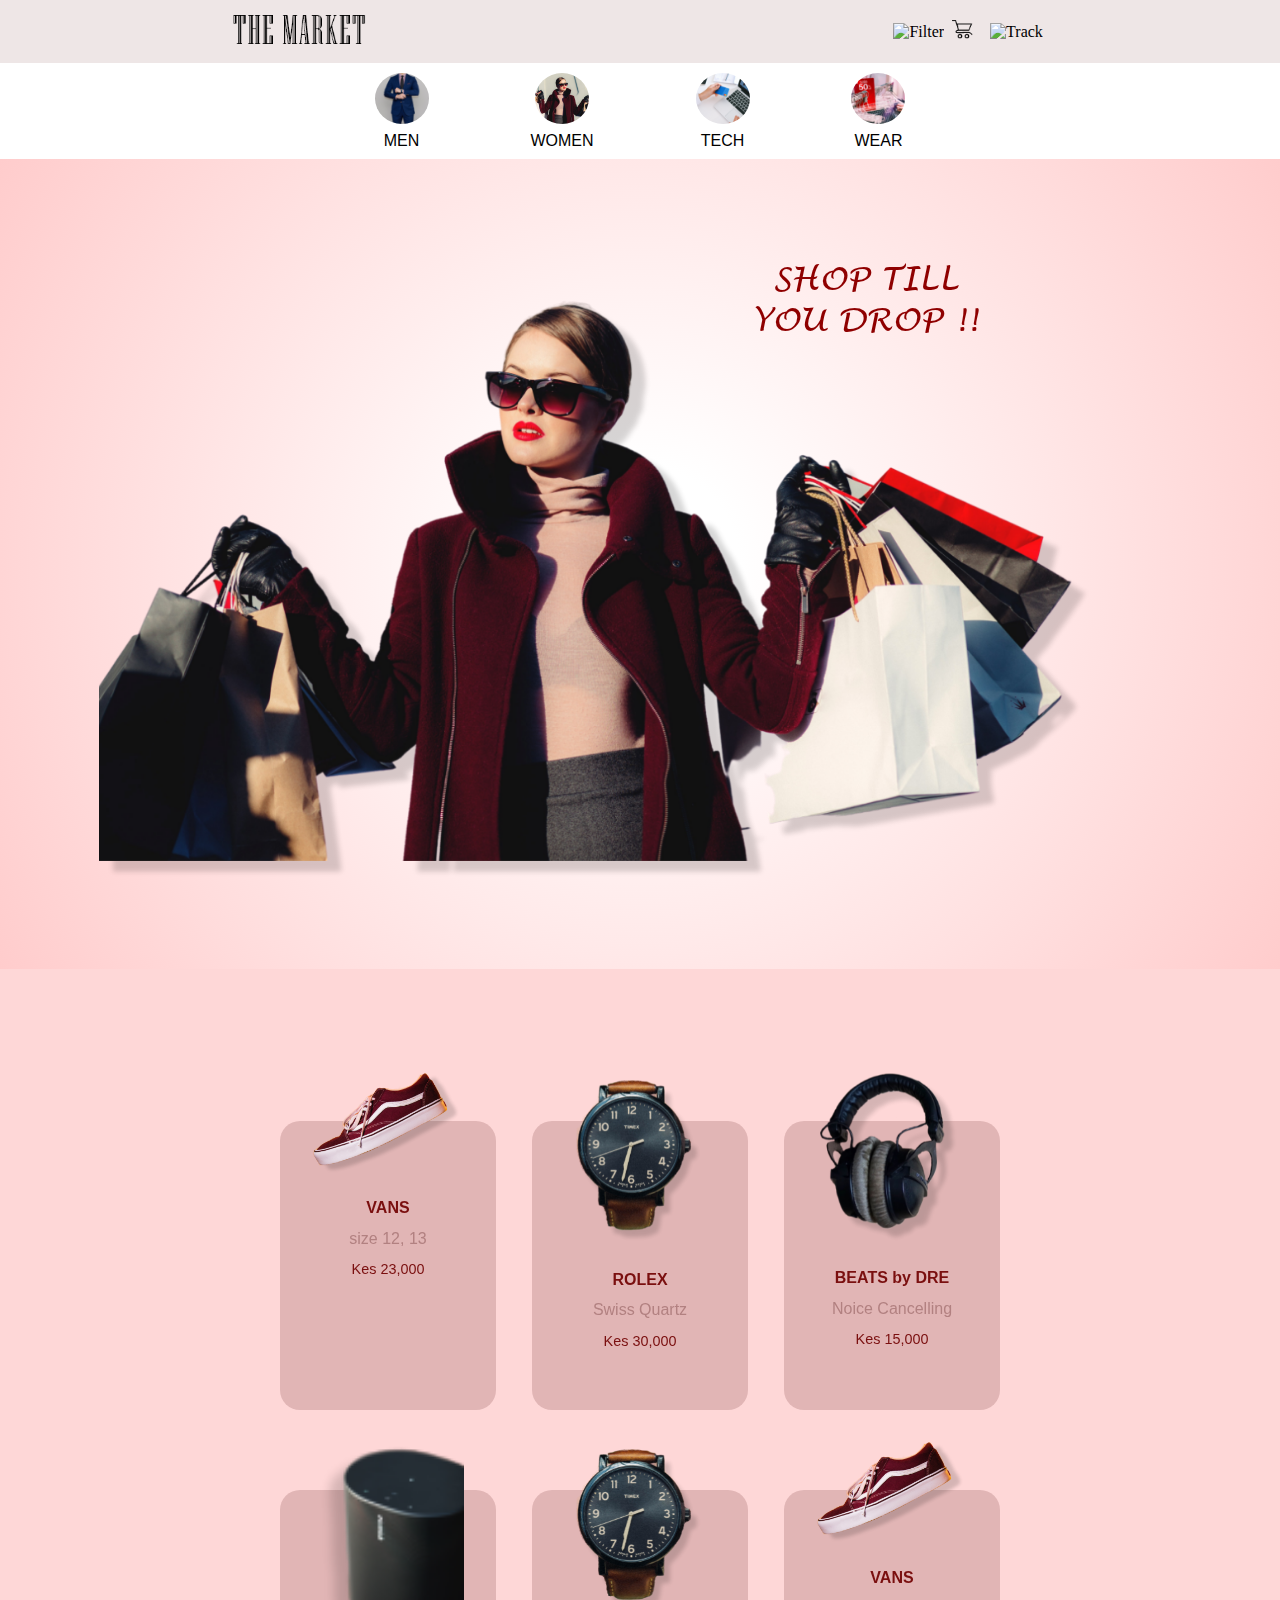
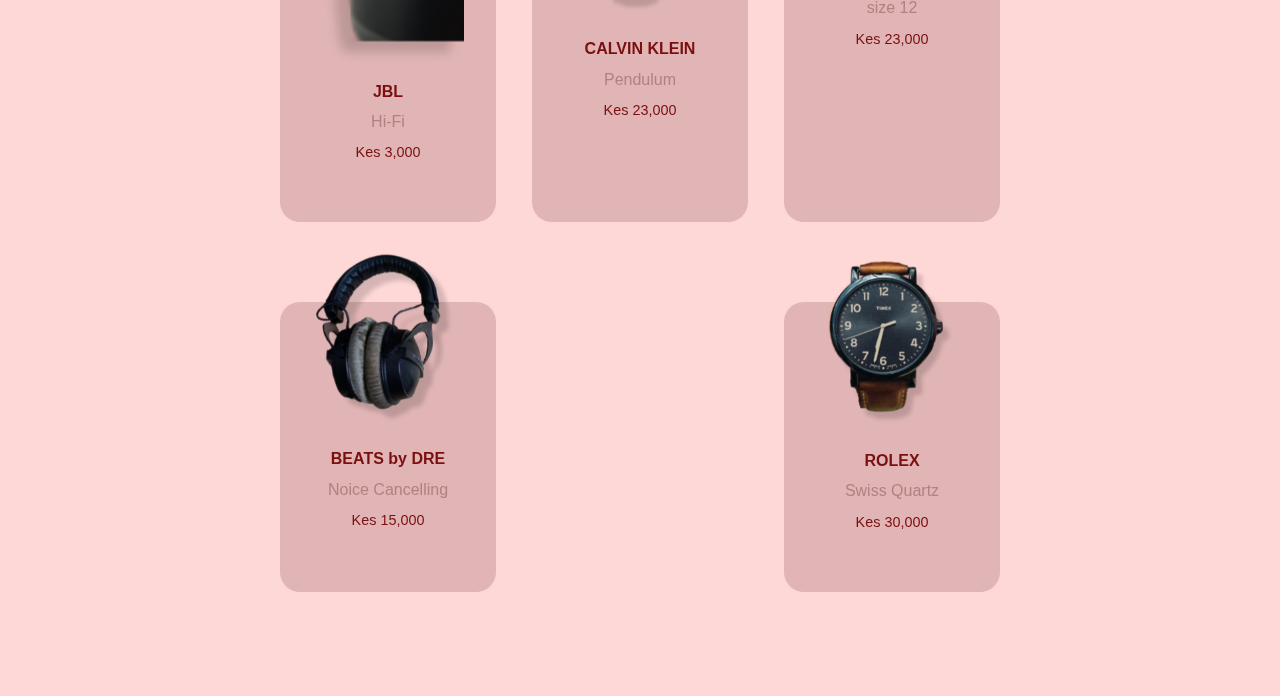
==== index.html @ c1c4b835 "first commit" ====
<!DOCTYPE html>
<html lang="en">
<head>
    <meta charset="UTF-8">
    <meta name="viewport" content="width=device-width, initial-scale=1.0">
    <link rel="stylesheet" href="static/css/styleM.css">

    <title>The Market - home</title>
</head>
<body>
    
    <div class="header">
        <div class="top-nav" id="top">
            <div class="logo">
                <img src="static/imgs/logo.png" alt="logo">
                <!-- <h3> THE MARKET</h3> -->
            </div>
            <div class="nav">
                <ul>
                    <li><a href="#filter"><img src="static/imgs/filter.png" alt="Filter"></a></li>
                    <li><a href="cart.html"><img src="static/imgs/cart.png" alt="cart"></a></li>
                    <li><a href="login.html"><img src="static/imgs/track.png" alt="Track"></a></li>
                </ul>
            </div>
        </div>
        <div class="stories">
            <div>
                <a href="#men"><img src="static/imgs/Men.png" alt="Men Tag">MEN</a>
            </div>
            <div>
                <a href="#women"><img src="static/imgs/women.png" alt="women Tag">WOMEN</a>
            </div>
            <div>
                <a href="#tech"><img src="static/imgs/Tech.png" alt="Tech Tag">TECH</a>
            </div>
            <div>
                <a href="#Wear"><img src="static/imgs/wear.png" alt="wear Tag">WEAR</a>
            </div>
        </div>
    </div>

    <div class="main-container" id="main-container">

        <div class="landing">
            <div class="slideshow-container">

                <div class="mySlides fade slide4">
                    <div>
                        <img src="static/imgs/woman-slider.png">
                    </div>
                    <div class="text">SHOP TILL <br> YOU DROP !!</div>
                </div>

                <div class="mySlides fade slide2">
                    <div>
                        <img src="static/imgs/man-slider.png">
                    </div>
                    <div class="text">SHOP for Style <br> in Style</div>
                </div>
                                
                <div class="mySlides fade slide3">
                    <div>
                        <img src="static/imgs/couch-slider.png">
                    </div>
                    <div class="text">We got you, <br> <br> No Hustle <br> shop at your <br> comfort</div>
                </div>

                <div class="mySlides fade slide1">
                    <div>
                        <img src="static/imgs/delivery-slider.png">
                    </div>
                    <div class="text">Discounts & <br> Deliveries <br> Countrywide</div>
                </div>


            </div>

            <div style="text-align:center">
                <span class="dot"></span> 
                <span class="dot"></span>
                <span class="dot"></span>
                <span class="dot"></span> 
            </div>
        </div>
        
        
        <div class="torso">
            <div class="product-card">
                <a href="product.html">
                    <div class="image">
                        <img src="static/imgs/shoe2.png" alt="shoe">
                    </div>
                    <div class="details">
                        <ul>
                            <li class="brand">VANS</li>
                            <li class="topSpec">size 12, 13</li>
                            <li class="price">Kes 23,000</li>
                        </ul>
                    </div>
                </a>
            </div>

            <div class="product-card">
                <a href="product.html">
                    <div class="image">
                        <img src="static/imgs/watch-small.png" alt="watch">
                    </div>
                    <div class="details">
                        <ul>
                            <li class="brand">ROLEX</li>
                            <li class="topSpec">Swiss Quartz</li>
                            <li class="price">Kes 30,000</li>
                        </ul>
                    </div>
                </a>
            </div>

            <div class="product-card">
                <a href="product.html">
                    <div class="image">
                        <img src="static/imgs/headphones.png" alt="headphones">
                    </div>
                    <div class="details">
                        <ul>
                            <li class="brand">BEATS by DRE</li>
                            <li class="topSpec">Noice Cancelling</li>
                            <li class="price">Kes 15,000</li>
                        </ul>
                    </div>
                </a>
            </div>

            <div class="product-card">
                <a href="product.html">
                    <div class="image">
                        <img src="static/imgs/speaker.png" alt="speaker- bluetooth">
                    </div>
                    <div class="details">
                        <ul>
                            <li class="brand">JBL</li>
                            <li class="topSpec">Hi-Fi</li>
                            <li class="price">Kes 3,000</li>
                        </ul>
                    </div>
                </a>
            </div>

            <div class="product-card">
                <a href="product.html">
                    <div class="image">
                        <img src="static/imgs/watch-small.png" alt="C&K watch">
                    </div>
                    <div class="details">
                        <ul>
                            <li class="brand">CALVIN KLEIN</li>
                            <li class="topSpec">Pendulum</li>
                            <li class="price">Kes 23,000</li>
                        </ul>
                    </div>
                </a>
            </div>

            <div class="product-card">
                <a href="product.html">
                    <div class="image">
                        <img src="static/imgs/shoe2.png" alt="shoe">
                    </div>
                    <div class="details">
                        <ul>
                            <li class="brand">VANS</li>
                            <li class="topSpec">size 12</li>
                            <li class="price">Kes 23,000</li>
                        </ul>
                    </div>
                </a>
            </div>

            <div class="product-card">
                <a href="product.html">
                    <div class="image">
                        <img src="static/imgs/headphones.png" alt="headphones">
                    </div>
                    <div class="details">
                        <ul>
                            <li class="brand">BEATS by DRE</li>
                            <li class="topSpec">Noice Cancelling</li>
                            <li class="price">Kes 15,000</li>
                        </ul>
                    </div>
                </a>
            </div>

            <div class="product-card">
                <a href="product.html">
                    <div class="image">
                        <img src="static/imgs/watch-small.png" alt="watch">
                    </div>
                    <div class="details">
                        <ul>
                            <li class="brand">ROLEX</li>
                            <li class="topSpec">Swiss Quartz</li>
                            <li class="price">Kes 30,000</li>
                        </ul>
                    </div>
                </a>
            </div>

        </div>

    </div>



    <script src="static/js/main.js"></script>
</body>
</html>

<!-- 
JS FOR CAMOFLAGE
-->
---- static/css/styleM.css ----
/* Fundamentals */

*, body{
    margin: 0;
    padding: 0;
    box-sizing: border-box;
}

li{
    list-style-type: none;
}

a{
    text-decoration: none;
    color: inherit;
}

img{
    /* overflow: hidden; */
}

@font-face{
    font-family: "NiagraE";
    src: url(fonts/NIAGENG.TTF);
}
@font-face{
    font-family: "LucidaH";
    src: url(fonts/LHANDW.TTF);
}

.hide-mobile{
    display: none;
}

@media (min-width:1000px){
    .hide-mobile{
        display: initial;
    }
    .hide-desktop{
        display: none;
    }
}

.main-container{
    background-color: #FED7D7;
}

/*?????????????????? HEADER */
.top-nav{
    /* padding: 1em auto; */
    display: flex;
    justify-content: space-around;
    align-items: center;
    background-color: #EEE6E6;
    color: #000000;
    height: 7vh;
    position: sticky;
    top: 0;
}

.logo{
    font-family: NaigraE;
}

.logo img{
    width: 50%;
}

.nav ul{
    display: flex;
    justify-content: space-between;
}

.nav ul li{
    margin: auto .25em;
    padding: auto .25em;
}

.nav ul li a img{
    width: 70%;
}

.stories{
    padding: .6em ;
    background-color: #FFFFFF;
    display: flex;
    justify-content: space-evenly;
}

.stories div a{
    display: flex;
    flex-direction: column;
    align-items: center;
    color: #000000;
    font-family: sans-serif;
}

.stories div a img{
    margin-bottom: .5em;
}


@media (min-width:754px){
    .logo img{
        width: 70%;
    }
    .stories{
        max-width: 754px;
        margin: auto;
    }
}

/* /////////////////////FADESLIDER */


.main-container{
    /* height: 200vh; */
    /* padding: 1em; */
    font-family: sans-serif;
    text-align: center;
    overflow: hidden;
}

.slide1{
    background: radial-gradient(circle, rgba(255,255,255,1) 13%, rgb(255, 204, 204) 100%);
}


.slide2{
    background: radial-gradient(circle, rgba(255,255,255,.5) 13%, rgb(0, 0, 0) 100%);
    color: #fff;

}

.slide2 .text{
    color: #fff;
}

.slide3{
    background: radial-gradient(circle, rgba(255,255,255,1) 13%,#fbc1a0 100%);

}
.slide4{
    background: radial-gradient(circle, rgba(255,255,255,1) 13%, rgb(255, 204, 204) 100%);
}

.fade img{
    height: 60vh;
}

.fade{
    height: 90vh;
}

.text{
    font-family: LucidaH;
    color: #8F0000;
    font-size: 1.5em;
}


@media (min-width:754px){
    .slide1, .slide2, .slide3, .slide4{
        position: relative;
    }
    .fade img{
        height: 80vh;
        /* border: 2px solid red; */
    }
    .slide1 .text{
        position: absolute;
        top: 200px;
        right: 80px;
    }
    .slide1 img{
        height: 70vh;
        position: absolute;
        /* top: 300px; */
        right: 400px;
    }

    .slide3 .text{
        position: absolute;
        top: 150px;
        left: 100px;
        font-size: 2em;
    }
    .slide3 img{
        height: 60vh;
        position: absolute;
        top: 70px;
        right: -80px;
        /* overflow: hidden; */
    }
    .slide3{
        overflow: hidden;
    }

    .slide2 .text{
        position: absolute;
        right: 50px;
        top: 100px;
        font-size: 2em;
    }

    .slide4 .text{
        position: absolute;
        top: 150px;
        left: 50px;
    }

}


@media (min-width:1000px){
    .fade{
        position: relative;
        /* text-align:left; */
    }
    .fade .text{
        position: absolute;
        top: 300px;
        right: 400px;
    }
    
    .slide3 .text{
        position: absolute;
        top: 150px;
        left: 100px;
        font-size: 2.5em;
    }
    .slide3 img{
        height: 70vh;
        position: absolute;
        /* top: 70px; */
        right: 70px;
    }

    .slide2 .text{
        font-size: 2em;
        right: 40px;
    }

    .slide4 .text{
        position: absolute;
        top: 100px;
        right: -400px;
        font-size: 2em;
    }
    .slide1 .text{
        position: absolute;
        top: 200px;
        right: 200px;
        font-size:2.5em ;
    }
    .slide1 img{
        height: 80vh;
        position: absolute;
        left: 150px;
    }
}

@media (min-width:1250px){
    .slide2 .text{
        right: 80px;
    }
}

@media (min-width:1400px){
    .slide2 .text{
        right: 140px;
    }

    .slide4 .text{
        position: absolute;
        top: 200px;
        right: -400px;
        font-size: 2.5em;
    }
    .slide1 .text{
        position: absolute;
        top: 250px;
        right: 350px;
        font-size:2.5em ;
    }
    .slide1 img{
        height: 80vh;
        position: absolute;
        left: 350px;
    }

}

@media (min-width:1600px){
    .slide1 .text{
        position: absolute;
        top: 250px;
        right: 450px;
        font-size:2.5em ;
    }
    .slide1 img{
        height: 80vh;
        position: absolute;
        left: 450px;
    }
}

/*PRODUCT CARD AND ALL CONTENTS THEREOF*/

.torso{
    margin-top: 4em;
    padding: 1.5em;
    display: flex;
    flex-wrap: wrap;
    justify-content: space-between;
}


.product-card{
    /* padding-top: 50px; */
    background-color: #E1B5B5;
    color: #7A0F0F;
    /* height: 30vh; */
    width:45%;
    border-radius: 20px ;
    line-height: 1.9em;

    margin-bottom: 5em;
}

.image , .details{
    position: relative;
    top: -2.4em;
}

.image{
    width: 70%;
    margin: auto;
    /* border: 2px solid red; */
}

.image img{
    width: 100%;
}

.details .brand{
    font-weight: bold;
    /* color: red; */
}
.details .topSpec{
    color: #B28181;
}

@media (min-width:1000px){
    .torso{
        max-width: 60%;
        margin: auto;
        /* border: 2px solid red; */
        margin-top: 8em;
    }
    .product-card{
        width: 30%;
    }
    .image , .details{
        position: relative;
        top: -3.4em;
    }
}

/* ################$################################### */
/* PRODUCT PAGE */

/*  Importing most styles from main-container*/


.product-array img{
    /* width: 20%; */
    height: 1.5em;
}

.product-array{
    /* background: #F9F9DD; */
    margin: auto 1em;
    display: flex;
    justify-content: space-between;
    align-items: center;
}

.next{
    transform: rotate(180deg);
}

.product-array ul{
    display: flex;
    width: 30em;
    /* border: 2px solid red; */
    overflow: hidden;
}

.product-array ul li{
    /* border: 2px solid red; */
    margin:auto 3em;
    color: #B57777;
    font-size: 1.2rem;
}

.product-details{
    color: #7A0F0F;
    height: 80vh;
    border-top-right-radius:50px ;
    border-top-left-radius: 50px;
    /* border: 2px solid red; */
    background: #FED7D7;
    position: relative;
}

.backG{
    opacity: .3;
    letter-spacing: 1em;
    font-size: 3rem;
    position: absolute;
    top: 0;
    transform: translateX(13%);
    /* transform: translateZ(10%); */
    /* z-index: -1 ; */
}

.stuff img{
    /* z-index: -1; */
    width: 60%;
    margin-top: 1em;
}

.variety{
    display: flex;
    justify-content: space-evenly;
    max-width: 300px;
    margin: auto;
}

.variety section{
    height: 1.8em;
    width: 1.8em;
    background-color: red;
    /* border: 2px solid black; */
    border-radius: 50%;
    /* margin: auto 1.2em; */
}

section:nth-child(1){
    background-color: #4A0D18;
}
section:nth-child(2){
    background-color: #340D4A;
}
section:nth-child(3){
    background-color: #4A480D;
}
section:nth-child(4){
    background-color: #0D4A39;
}

.stuff h3{
    margin: 1em auto;
    font-weight: 700;
}

.catch-phrase span{
    font-weight: bolder;
}

.price{
    font-size: .9rem;
}

.size ul{
    max-width: 230px;
    margin: 1em auto;
    display: flex;
    justify-content: space-between;
    margin-bottom: 2em;
}

.cart-cta{
    color: #fff;
    background-color: #8F0000;
    padding: 1em 2em;
    margin: 2em;
    /* padding: auto 1em ; */
    border-radius: 20px;
}

.stuff p{
    /* border: 2px solid red; */
    margin-top: 2em;
}

@media (min-width:550px){
    .stuff img{
        width: 65%;
    }
}

@media (min-width:754px){
    .stuff img{
        width: 35%;
    }
}

@media (min-width:1000px){
    .backG{
        transform: translate(30%, 350%);
    }
    

    h3, .stuff p{
        margin: 3em auto;
    }

    .stuff p{
        margin-top: .4em ;
    }

    .hide-desktop{
        display: none;
    }
    
    .hide-mobile{
        text-align: left;
        position: absolute;
        top: 50px;
        right: 0;
        transform: translate(-50%, 20%);
    }

    .shift{
        position: absolute;
        top: 50px;
        left: 0;
        transform: translate(50%, 0%);
    }

    .stuff, .shift{
        /* border: 2px solid blue; */
        background-color: #e7c9c9;
        border-radius: 20px;
    }

    .stuff img{
        width: 150%;
    }


}

@media (min-width:1300px){
    .shift{
        transform: translate(100%, 0%);
    }
    .hide-mobile{
        transform: translate(-150%, 0%);
    }
}

@media (min-width:1700px){
    .shift{
        transform: translate(140%, 0%);
    }
    .hide-mobile{
        transform: translate(-180%, 0%);
    }
}




/*##############################################################
# MORE DETAILS PAGE STYLING ########################### */

.more-content{
    background: #FED7D7;
    height: 100vh;
    font-family: Arial, Helvetica, sans-serif;
    color: #9B1A1A;
    /* padding: 3em 2em auto 2em; */
    position: relative;
}

.back-arrow img{
    transform: translate(200%, 150%);
}

.details-card{
    background-color: #FFF;
    /* margin: 1em; */
    border-radius: 20px;
    max-width: 85%;
    margin: auto;
    text-align: center;
    transform: translateY(35%);
    position: relative;
    height: 45vh;
}

.details-img{
    position: absolute;
    top: -100px;
}

.more-specs{
    /* transform: translateY(30%); */
    margin-top: 70px;
}

.more-specs ul{
    display: flex;
    justify-content: space-evenly;
}

.cta-more{
    /* transform: translateY(100px); */
    position: fixed;
    bottom: 60px;
    transform: translateX(35%);

}

.more-specs p, .more-specs ul{
    /* text-align: left; */
    margin-bottom: 1em;
}

.vendor{
    padding-top: 4em;
}

.details-img img{
    width: 80% ;
}

.more-content h1{
    position: absolute;
    top: 100px;
    letter-spacing: 1.2em;
    font-size: 3rem;
    transform: translateX(10%);
    opacity: .4;
}
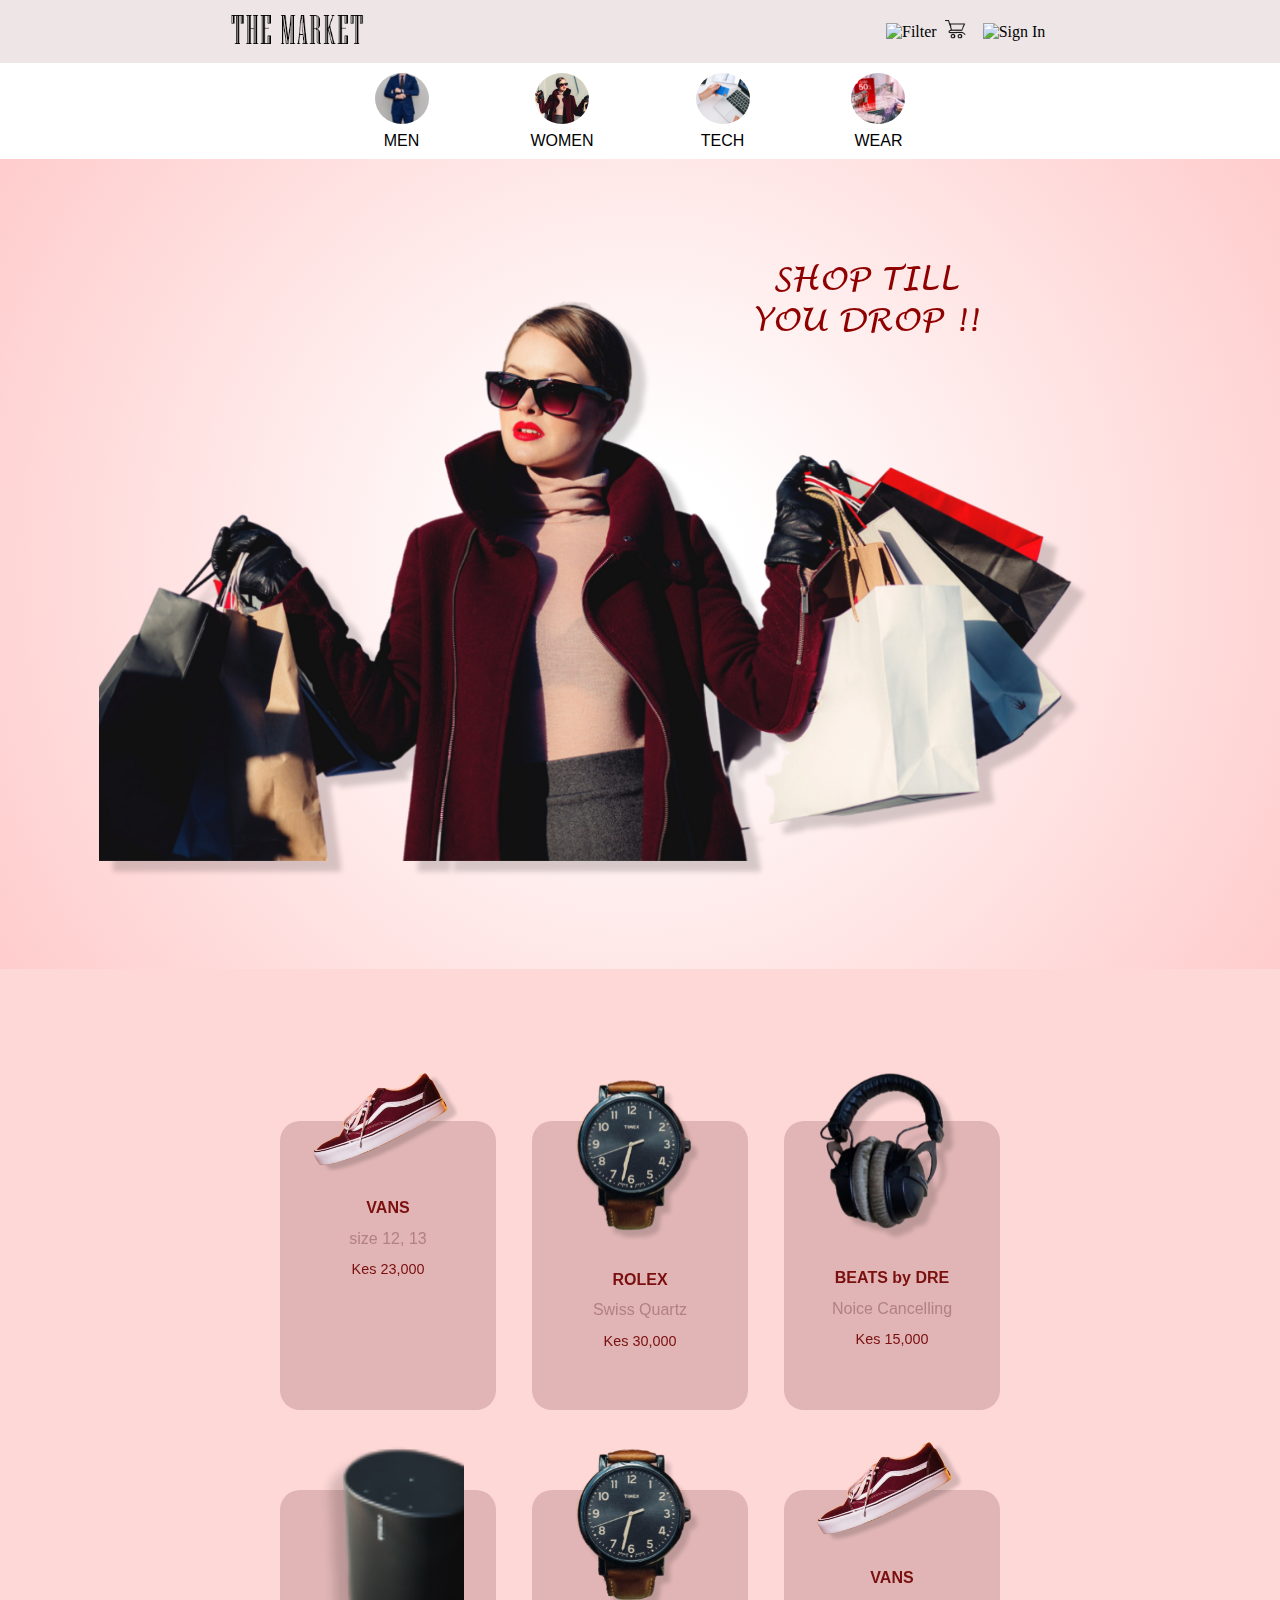
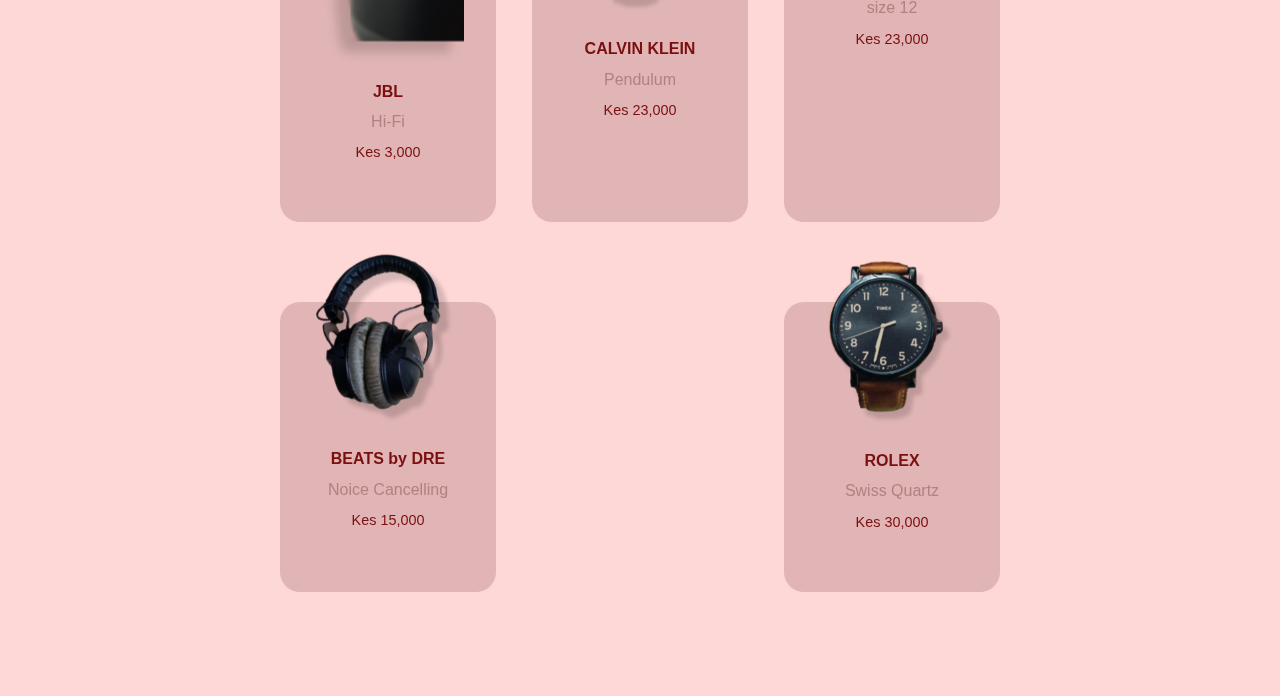
==== commit bd2835c6: "Update index.html" ====
--- a/index.html
+++ b/index.html
@@ -19,7 +19,7 @@
                 <ul>
                     <li><a href="#filter"><img src="static/imgs/filter.png" alt="Filter"></a></li>
                     <li><a href="cart.html"><img src="static/imgs/cart.png" alt="cart"></a></li>
-                    <li><a href="login.html"><img src="static/imgs/track.png" alt="Track"></a></li>
+                    <li><a href="login.html"><img src="static/imgs/track.png" alt="Sign In"></a></li>
                 </ul>
             </div>
         </div>
@@ -217,4 +217,4 @@
 
 <!-- 
 JS FOR CAMOFLAGE
--->+-->
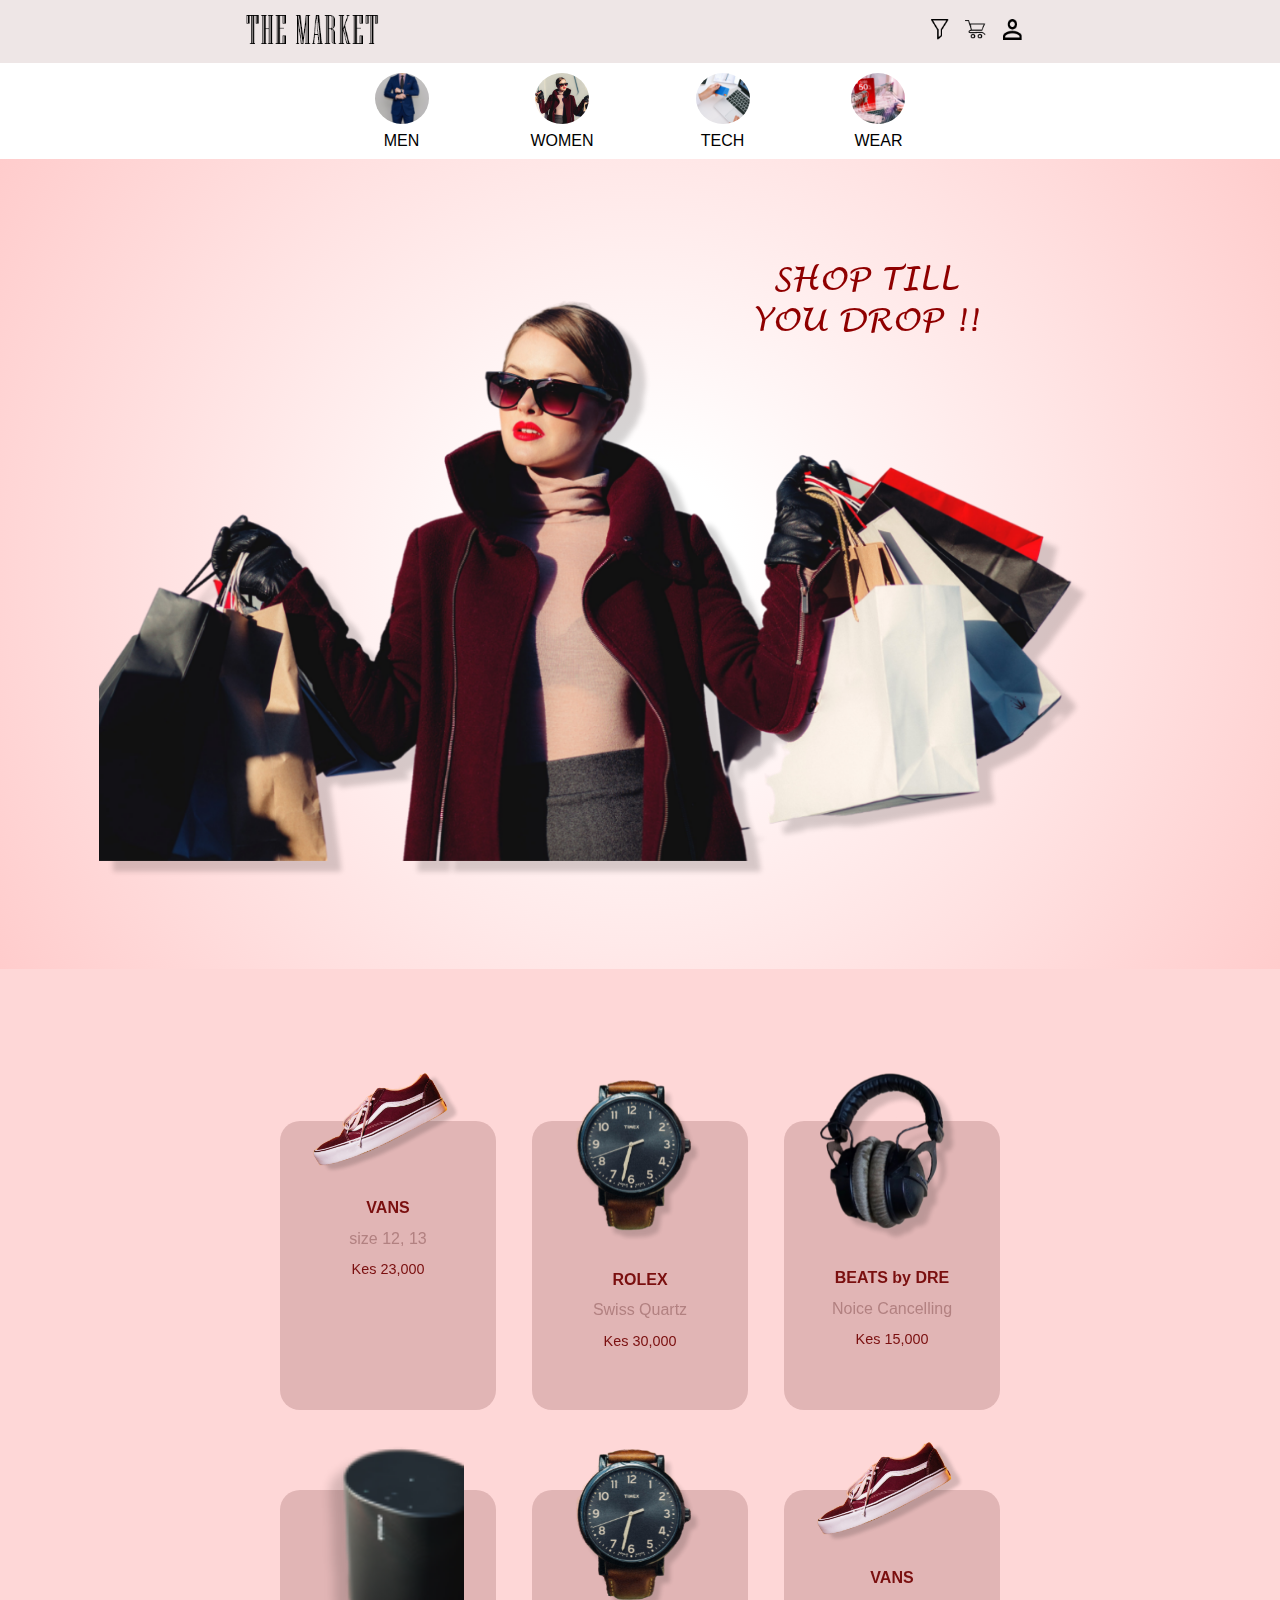
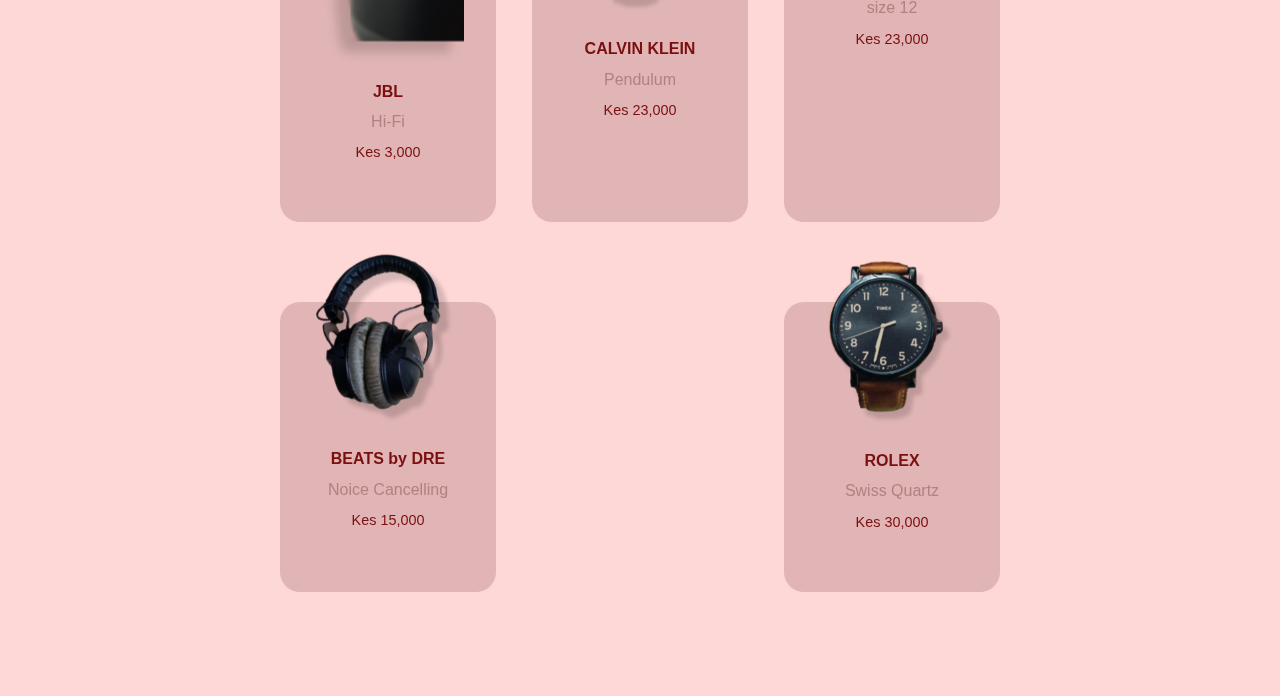
==== commit 9a87a01a: "Update index.html" ====
--- a/index.html
+++ b/index.html
@@ -4,6 +4,9 @@
     <meta charset="UTF-8">
     <meta name="viewport" content="width=device-width, initial-scale=1.0">
     <link rel="stylesheet" href="static/css/styleM.css">
+    
+    <link rel="icon" type="image/png" href="static/imgs/logo.png">
+    <link rel="apple-touch-icon" type="image/png" href="static/imgs/logo.png" />
 
     <title>The Market - home</title>
 </head>
@@ -17,9 +20,9 @@
             </div>
             <div class="nav">
                 <ul>
-                    <li><a href="#filter"><img src="static/imgs/filter.png" alt="Filter"></a></li>
+                    <li><a href="#filter"><img src="static/imgs/Filter.png" alt="Filter"></a></li>
                     <li><a href="cart.html"><img src="static/imgs/cart.png" alt="cart"></a></li>
-                    <li><a href="login.html"><img src="static/imgs/track.png" alt="Sign In"></a></li>
+                    <li><a href="login.html"><img src="static/imgs/Track.png" alt="Sign In"></a></li>
                 </ul>
             </div>
         </div>
